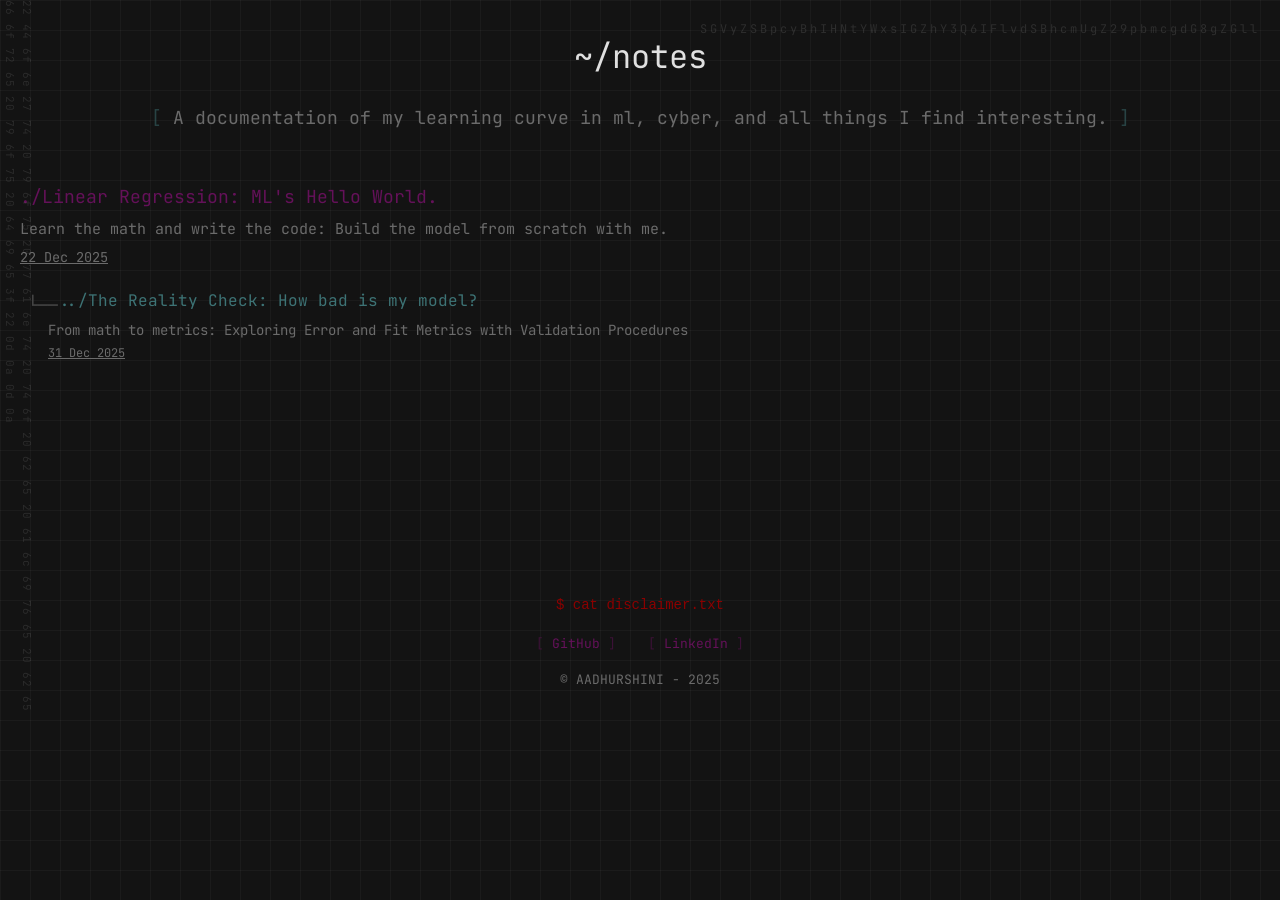
==== index.html @ e785c809 "Added subpost1" ====
<!DOCTYPE html>
<html lang="en">
<head>
    <meta charset="UTF-8">
    <meta name="viewport" content="width=device-width, initial-scale=1.0">
    <title>~/notes</title>
    <link rel="stylesheet" href="home_style.css">
</head>
<body>
    <h1>~/notes</h1>
    <p class="intro">A documentation of my learning curve in ml, cyber, and all things I find interesting.</p>

    <div class="base64-corner">
        SGVyZSBpcyBhIHNtYWxsIGZhY3Q6IFlvdSBhcmUgZ29pbmcgdG8gZGll
    </div>
    <!--Ref: The Book Thief-->

    <div class="binary-corner">
        22 44 6f 6e 27 74 20 79 6f 75 20 77 61 6e 74 20 74 6f 20 62 65 20 61 6c 69 76 65 20 62 65 66 6f 72 65 20 79 6f 75 20 64 69 65 3f 22 0d 0a 0d 0a
    </div>
    <!--Ref: All the light we cannot see-->

    <div class="posts-section">
        <div class="post">
            <a href="/pages/post1/index.html">./Linear Regression: ML's Hello World.</a>
            <div class="description">Learn the math and write the code: Build the model from scratch with me.</div>
            <div class="post-date">22 Dec 2025</div>
        </div>
         <div class="subposts">
                <div class="subpost">
                    <a href="/pages/sub_posts1/index1.html">../The Reality Check: How bad is my model?</a>
                    <div class="description">From math to metrics: Exploring Error and Fit Metrics with Validation Procedures</div>
                    <div class="post-date">31 Dec 2025</div>
                </div>

    </div>

    <footer>
        <div class="footer-disclaimer">
            <div class="disclaimer-toggle" id="disclaimer-toggle">disclaimer.txt</div>
            <div class="disclaimer-content" id="disclaimer-content">
                All content provided here is for <strong>educational purposes only</strong>.<br>
                Thank you for your time.
                I'm always open to feedback (positive or negative). Let's learn together.
            </div>
        </div>
        <div class="footer-links">
            <a href="https://github.com/aadhur" target="_blank">GitHub</a>
            <a href="https://www.linkedin.com/in/aadhurshini-18b081344/" target="_blank">LinkedIn</a>
        </div>
        <div>© AADHURSHINI - 2025</div>
    </footer>

    <script>
        const toggle = document.getElementById('disclaimer-toggle');
        const content = document.getElementById('disclaimer-content');

        toggle.addEventListener('click', () => {
            content.classList.toggle('open');
        });
    </script>


</body>
</html>
---- home_style.css ----
@import url('https://fonts.googleapis.com/css2?family=JetBrains+Mono&display=swap');
    :root {
        --bg-color:  #000000ec;
        --text-color:  #e0e0e0;
        --intro-color: #6b6b6b;
        --link-color: #641159;
        --link-hover: #3d7375;
        --grid-color: rgba(255, 255, 255, 0.036);
        --tree-color: #444;

    }

    body {
        max-width: 1300px;
        margin: 5px auto;
        padding: 5px 20px;
        font-family: 'JetBrains Mono', monospace;
        line-height: 1.6;
        
        background-color: var(--bg-color);
        color: var(--text-color);
        
        background-image: 
            linear-gradient(var(--grid-color) 1px, transparent 1px),
            linear-gradient(90deg, var(--grid-color) 1px, transparent 1px);
        background-size: 30px 30px;

        transition: background-color 0.3s, color 0.3s, background-image 0.3s;
    }

    h1 {
        font-size: 32px;
        font-weight: normal;
        text-align: center;
        font-family: 'JetBrains Mono', monospace;
    }

    .intro {
        text-align: center;
        color: var(--intro-color);
        font-size: 18px;
    }

    .intro::before {
        content: '[ ';
        color: var(--link-hover);
        opacity: 0.5;
    }

    .intro::after {
        content: ' ]';
        color: var(--link-hover);
        opacity: 0.5;
    }

    .posts-section {
        margin-top: 50px;
        margin-bottom: 10px;
    }

    .post {
        margin-bottom: 20px;
    }

    .post a {
        color: var(--link-color);
        text-decoration: none;
        font-size: 18px;
        transition: all 0.2s ease;
    }

    .post a:hover {
        color: var(--link-hover);
    }

    .description {
        color: var(--intro-color);
        font-size: 15px;
        margin-top: 5px;
    }

    .post-date {
        margin-top: 6px;
        font-size: 0.85rem;
        text-decoration: underline;
        color:var(--intro-color);
    }


     .subposts {
        margin-top: 12px;
        margin-left: 8px;
    }

    .subpost {
        margin-bottom: 10px;
        margin-left: 20px;
        position: relative;
    }

    .subpost::before {
        content: '├── ';
        position: absolute;
        left: -20px;
        color: var(--tree-color);
        font-size: 16px;
    }

    .subpost:last-child::before {
        margin-top: 5px;
        content: '└── ';
    }

    .subpost a {
        margin-left: 10px;
        font-size: 16px;
        color: var(--link-hover);
        text-decoration: none;
        transition: all 0.2s ease;
    }

    .subpost a:hover {
        color: var(--link-color);
    }

    .subpost .description {
        font-size: 14px;
    }

    .subpost .post-date {
        font-size: 0.75rem;
        margin-left: 0;
        margin-top: 3px;
    }

    .binary-corner{
        position: fixed;
        writing-mode: vertical-rl;
        font-family: 'JetBrains Mono', monospace;
        font-size: 11px;
        color: #888;
        opacity: 0.2;
        letter-spacing: 1px;
        top: 0;
        left: 0;
        height: 80vh;
        user-select: none;
    }

    .base64-corner {
        position: fixed;
        top: 20px;
        right: 20px;
        font-family: 'JetBrains Mono', monospace;
        font-size: 12px;
        color: #6b6b6b;
        opacity: 0.3;
        letter-spacing: 3px;
        user-select: none;
    }

    footer {
        text-align: center;
        padding: 40px 20px 20px;
        color: var(--intro-color);
        font-size: 13px;
        margin-top: 190px;
    }

    .footer-disclaimer {
        max-width: 600px;
        margin: 0 auto 8px;
    }

    .disclaimer-toggle {
        font-family: 'Courier New', monospace;
        font-size: 14px;
        color:darkred;
        cursor: pointer;
        transition: color 0.2s ease;
    }

    .disclaimer-toggle:hover {
        color: var(--link-hover);
    }

    .disclaimer-toggle::before {
        content: '$ cat ';
    }

    .disclaimer-content {
        max-height: 0;
        overflow: hidden;
        transition: max-height 0.3s ease;
        font-size: 13px;
        line-height: 1.6;
        margin-top: 10px;
        padding: 0 8px;
    }

    .disclaimer-content.open {
        max-height: 200px;
    }

    .footer-links {
        margin-bottom: 15px;
    }

    .footer-links a {
        color: var(--link-color);
        text-decoration: none;
        margin: 0 12px;
        transition: color 0.2s ease;
    }

    .footer-links a:hover {
        color: var(--link-hover);
    }

    .footer-links a::before {
        content: '[ ';
        opacity: 0.5;
    }

    .footer-links a::after {
        content: ' ]';
        opacity: 0.5;
    }
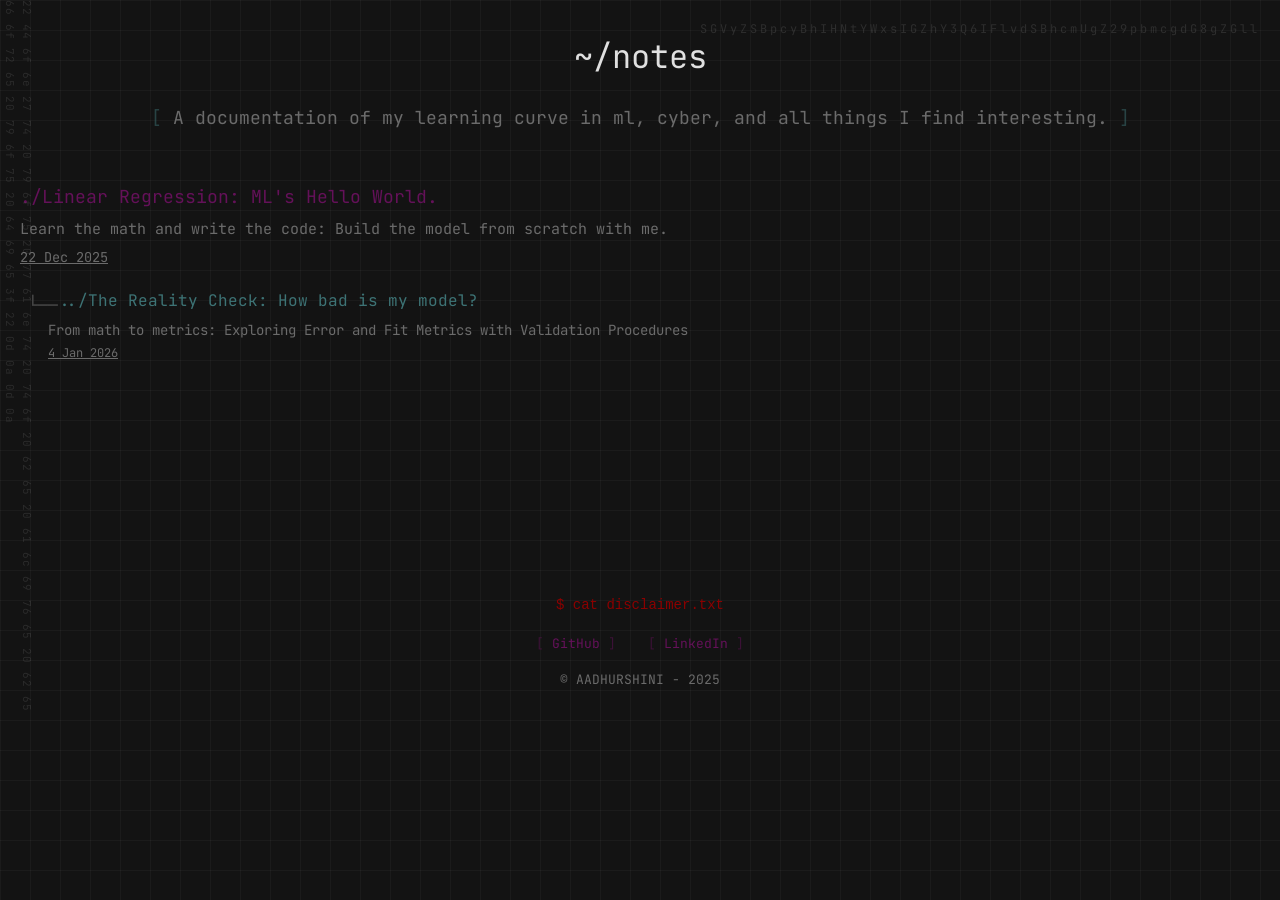
==== commit d834cb78: "Post date" ====
--- a/index.html
+++ b/index.html
@@ -30,7 +30,7 @@
                 <div class="subpost">
                     <a href="/pages/sub_posts1/index1.html">../The Reality Check: How bad is my model?</a>
                     <div class="description">From math to metrics: Exploring Error and Fit Metrics with Validation Procedures</div>
-                    <div class="post-date">31 Dec 2025</div>
+                    <div class="post-date">4 Jan 2026</div>
                 </div>
 
     </div>
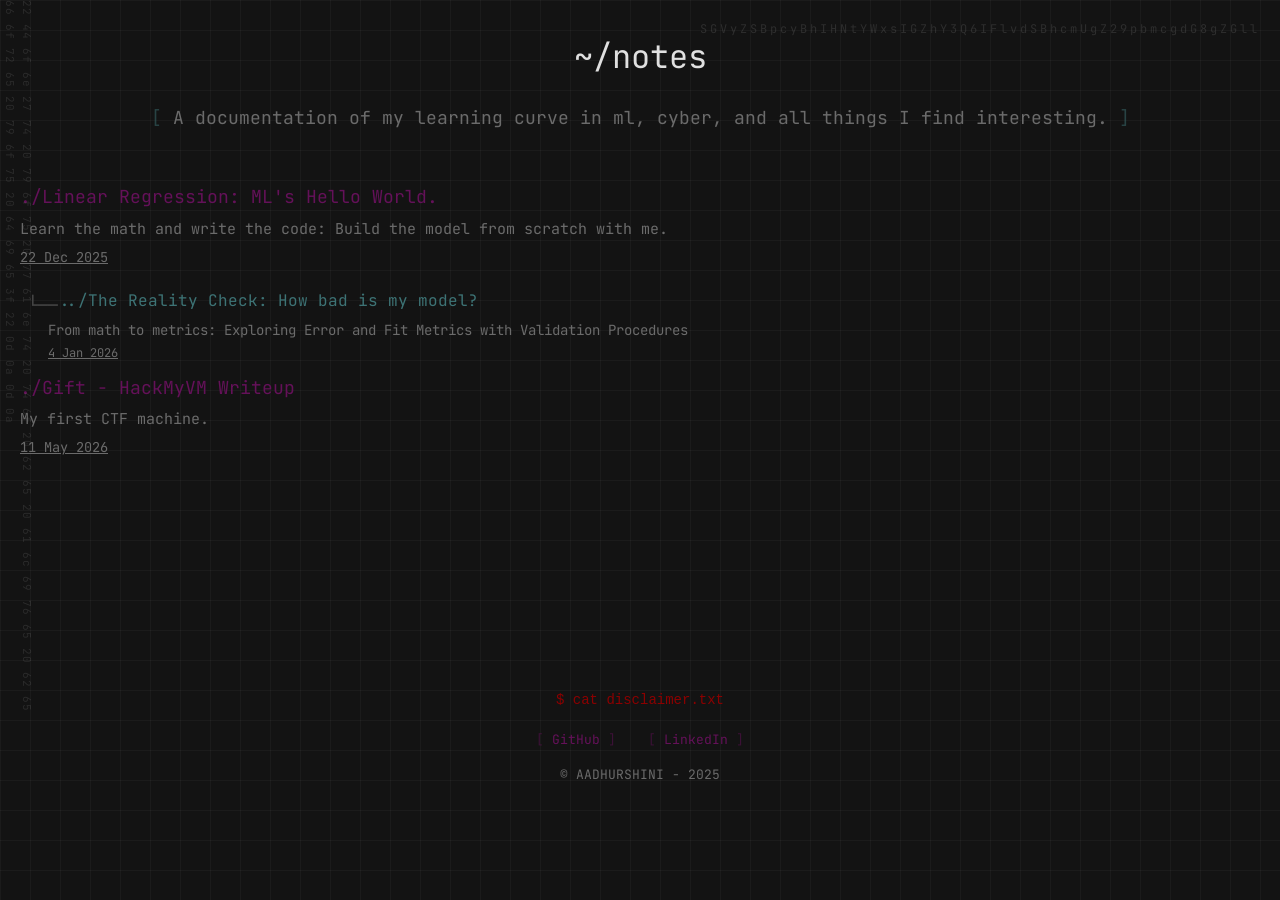
==== commit 6e8b431f: "2nd post + modifications" ====
--- a/index.html
+++ b/index.html
@@ -32,7 +32,12 @@
                     <div class="description">From math to metrics: Exploring Error and Fit Metrics with Validation Procedures</div>
                     <div class="post-date">4 Jan 2026</div>
                 </div>
-
+            </div>
+        <div class="post">
+            <a href="/pages/post2/index.html">./Gift - HackMyVM Writeup</a>
+            <div class="description">My first CTF machine.</div>
+            <div class="post-date">11 May 2026</div>
+        </div>
     </div>
 
     <footer>
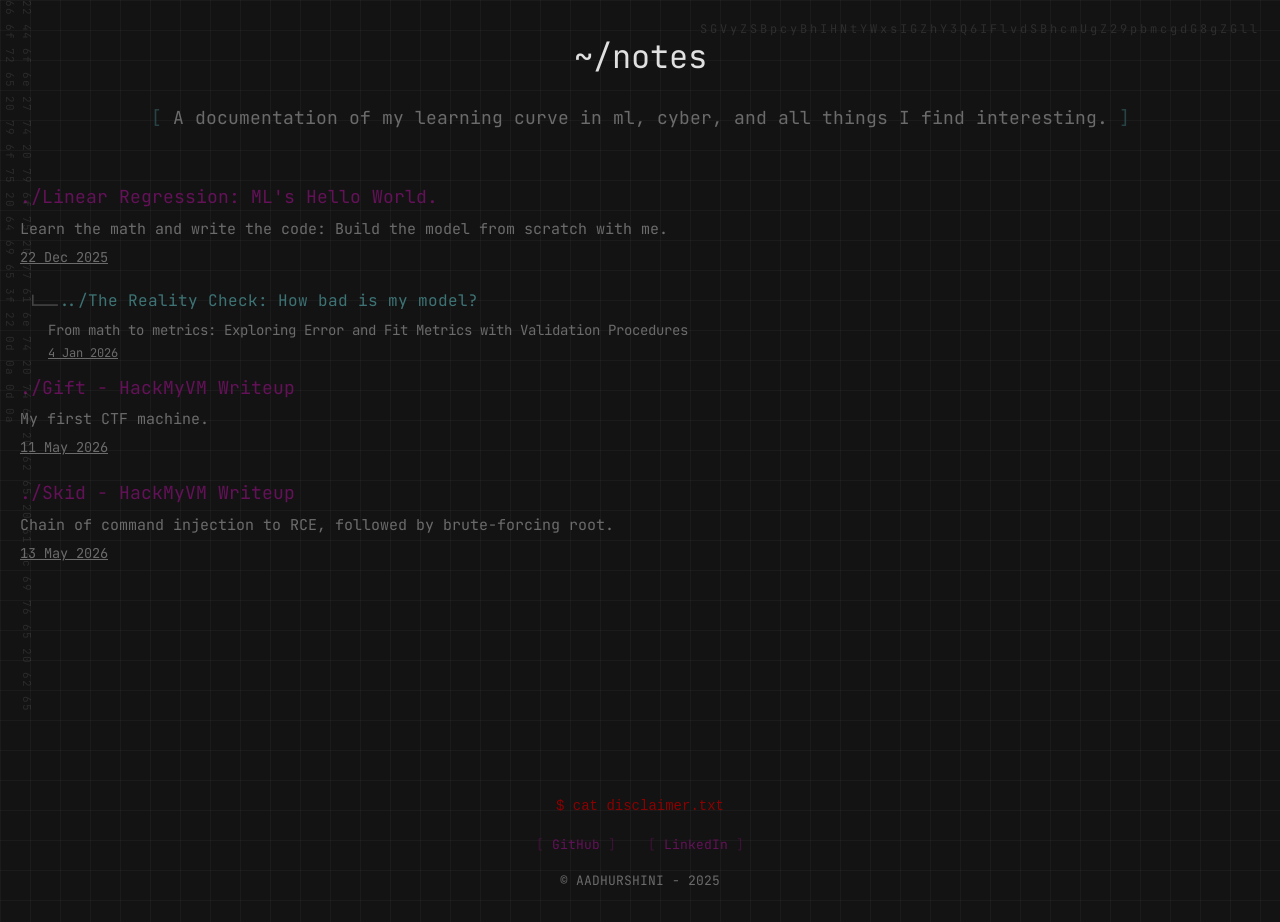
==== commit 5b46fe63: "Post 3" ====
--- a/index.html
+++ b/index.html
@@ -32,11 +32,16 @@
                     <div class="description">From math to metrics: Exploring Error and Fit Metrics with Validation Procedures</div>
                     <div class="post-date">4 Jan 2026</div>
                 </div>
-            </div>
+         </div>
         <div class="post">
             <a href="/pages/post2/index.html">./Gift - HackMyVM Writeup</a>
             <div class="description">My first CTF machine.</div>
             <div class="post-date">11 May 2026</div>
+        </div>
+        <div class="post">
+            <a href="/pages/post3/index.html">./Skid - HackMyVM Writeup</a>
+            <div class="description">Chain of command injection to RCE, followed by brute-forcing root.</div>
+            <div class="post-date">13 May 2026</div>
         </div>
     </div>
 
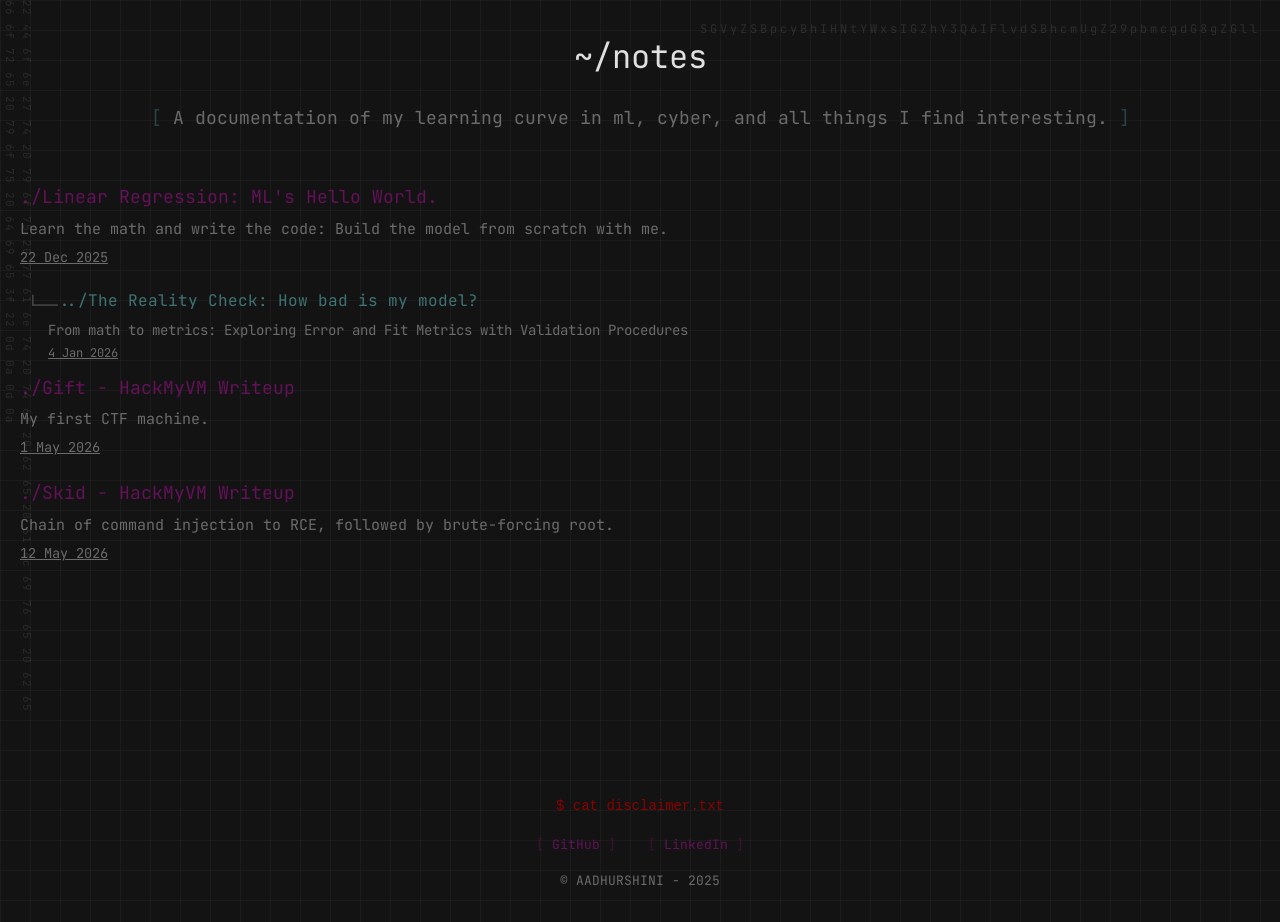
==== commit d31937e1: "Update post dates in index.html" ====
--- a/index.html
+++ b/index.html
@@ -36,12 +36,12 @@
         <div class="post">
             <a href="/pages/post2/index.html">./Gift - HackMyVM Writeup</a>
             <div class="description">My first CTF machine.</div>
-            <div class="post-date">11 May 2026</div>
+            <div class="post-date">1 May 2026</div>
         </div>
         <div class="post">
             <a href="/pages/post3/index.html">./Skid - HackMyVM Writeup</a>
             <div class="description">Chain of command injection to RCE, followed by brute-forcing root.</div>
-            <div class="post-date">13 May 2026</div>
+            <div class="post-date">12 May 2026</div>
         </div>
     </div>
 
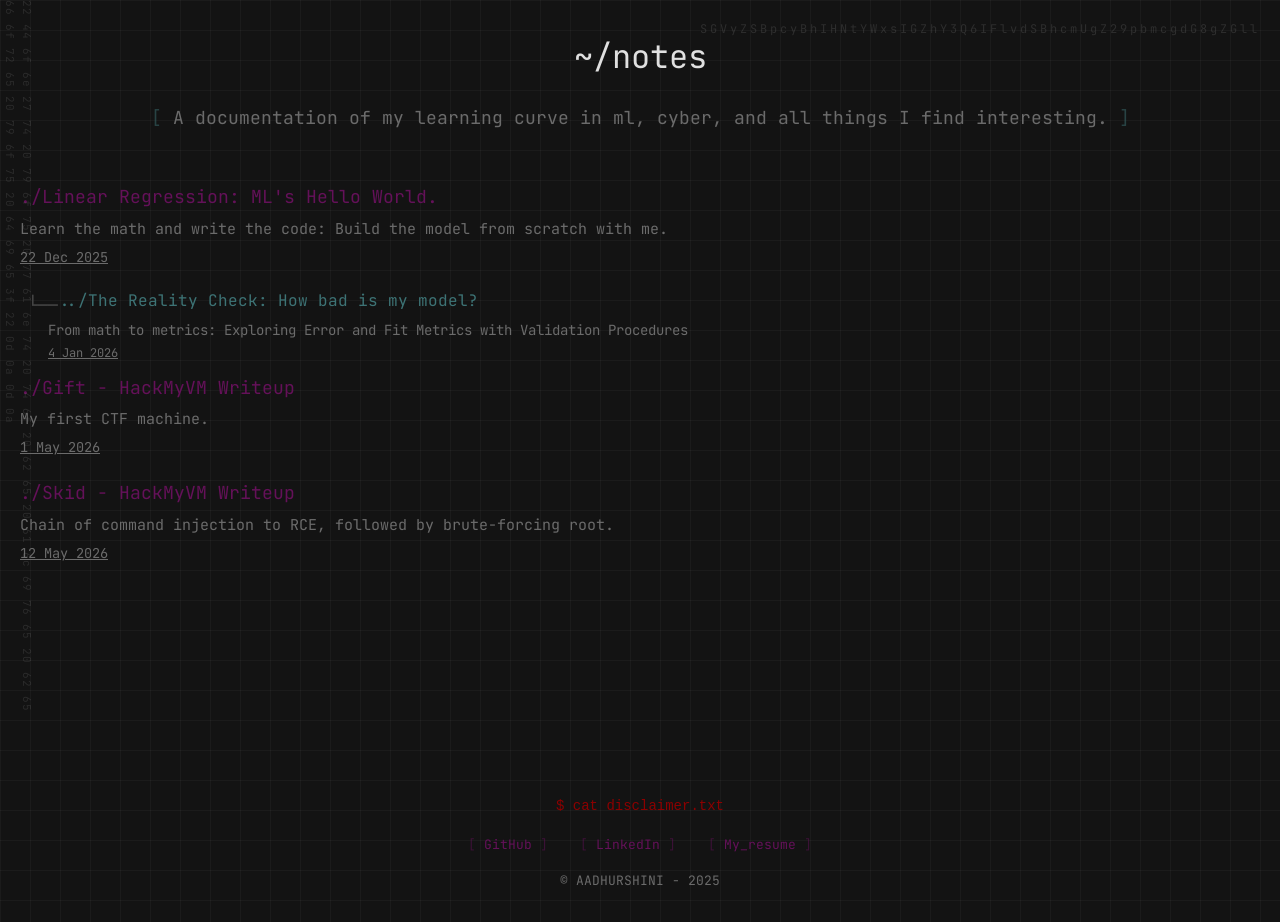
==== commit 6fab7b70: "Resume linked" ====
--- a/index.html
+++ b/index.html
@@ -57,6 +57,7 @@
         <div class="footer-links">
             <a href="https://github.com/aadhur" target="_blank">GitHub</a>
             <a href="https://www.linkedin.com/in/aadhurshini-18b081344/" target="_blank">LinkedIn</a>
+            <a href="./assets/resume.pdf" target="_blank">My_resume</a>
         </div>
         <div>© AADHURSHINI - 2025</div>
     </footer>
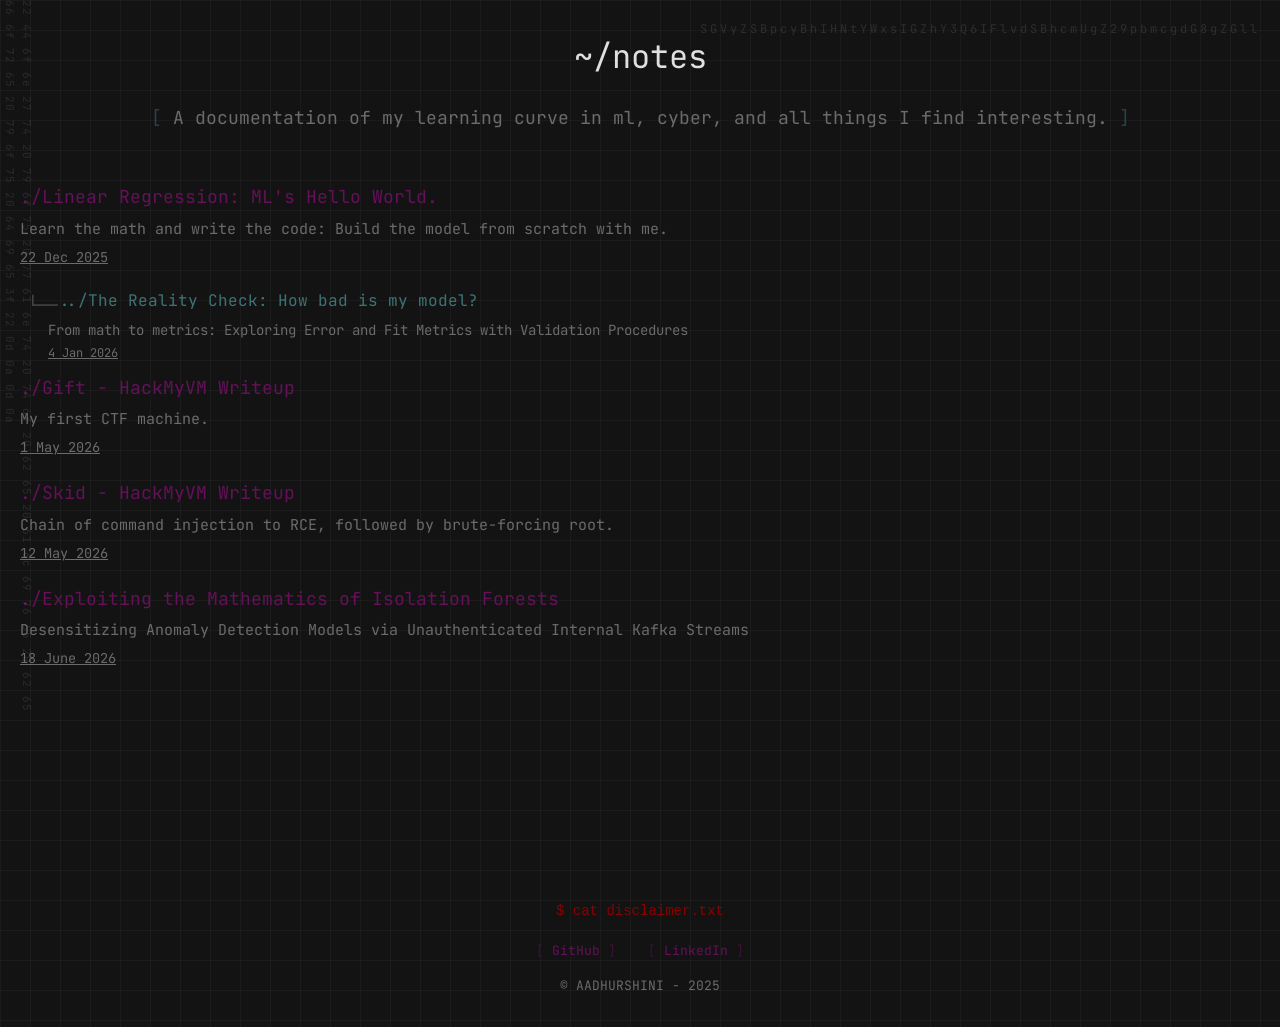
==== commit 21e38522: "Added post-4" ====
--- a/index.html
+++ b/index.html
@@ -43,6 +43,11 @@
             <div class="description">Chain of command injection to RCE, followed by brute-forcing root.</div>
             <div class="post-date">12 May 2026</div>
         </div>
+        <div class="post">
+            <a href="/pages/post4/index.html">./Exploiting the Mathematics of Isolation Forests</a>
+            <div class="description">Desensitizing Anomaly Detection Models via Unauthenticated Internal Kafka Streams</div>
+            <div class="post-date">18 June 2026</div>
+        </div>
     </div>
 
     <footer>
@@ -57,7 +62,6 @@
         <div class="footer-links">
             <a href="https://github.com/aadhur" target="_blank">GitHub</a>
             <a href="https://www.linkedin.com/in/aadhurshini-18b081344/" target="_blank">LinkedIn</a>
-            <a href="./assets/resume.pdf" target="_blank">My_resume</a>
         </div>
         <div>© AADHURSHINI - 2025</div>
     </footer>
--- a/home_style.css
+++ b/home_style.css
@@ -24,8 +24,6 @@
             linear-gradient(var(--grid-color) 1px, transparent 1px),
             linear-gradient(90deg, var(--grid-color) 1px, transparent 1px);
         background-size: 30px 30px;
-
-        transition: background-color 0.3s, color 0.3s, background-image 0.3s;
     }
 
     h1 {
